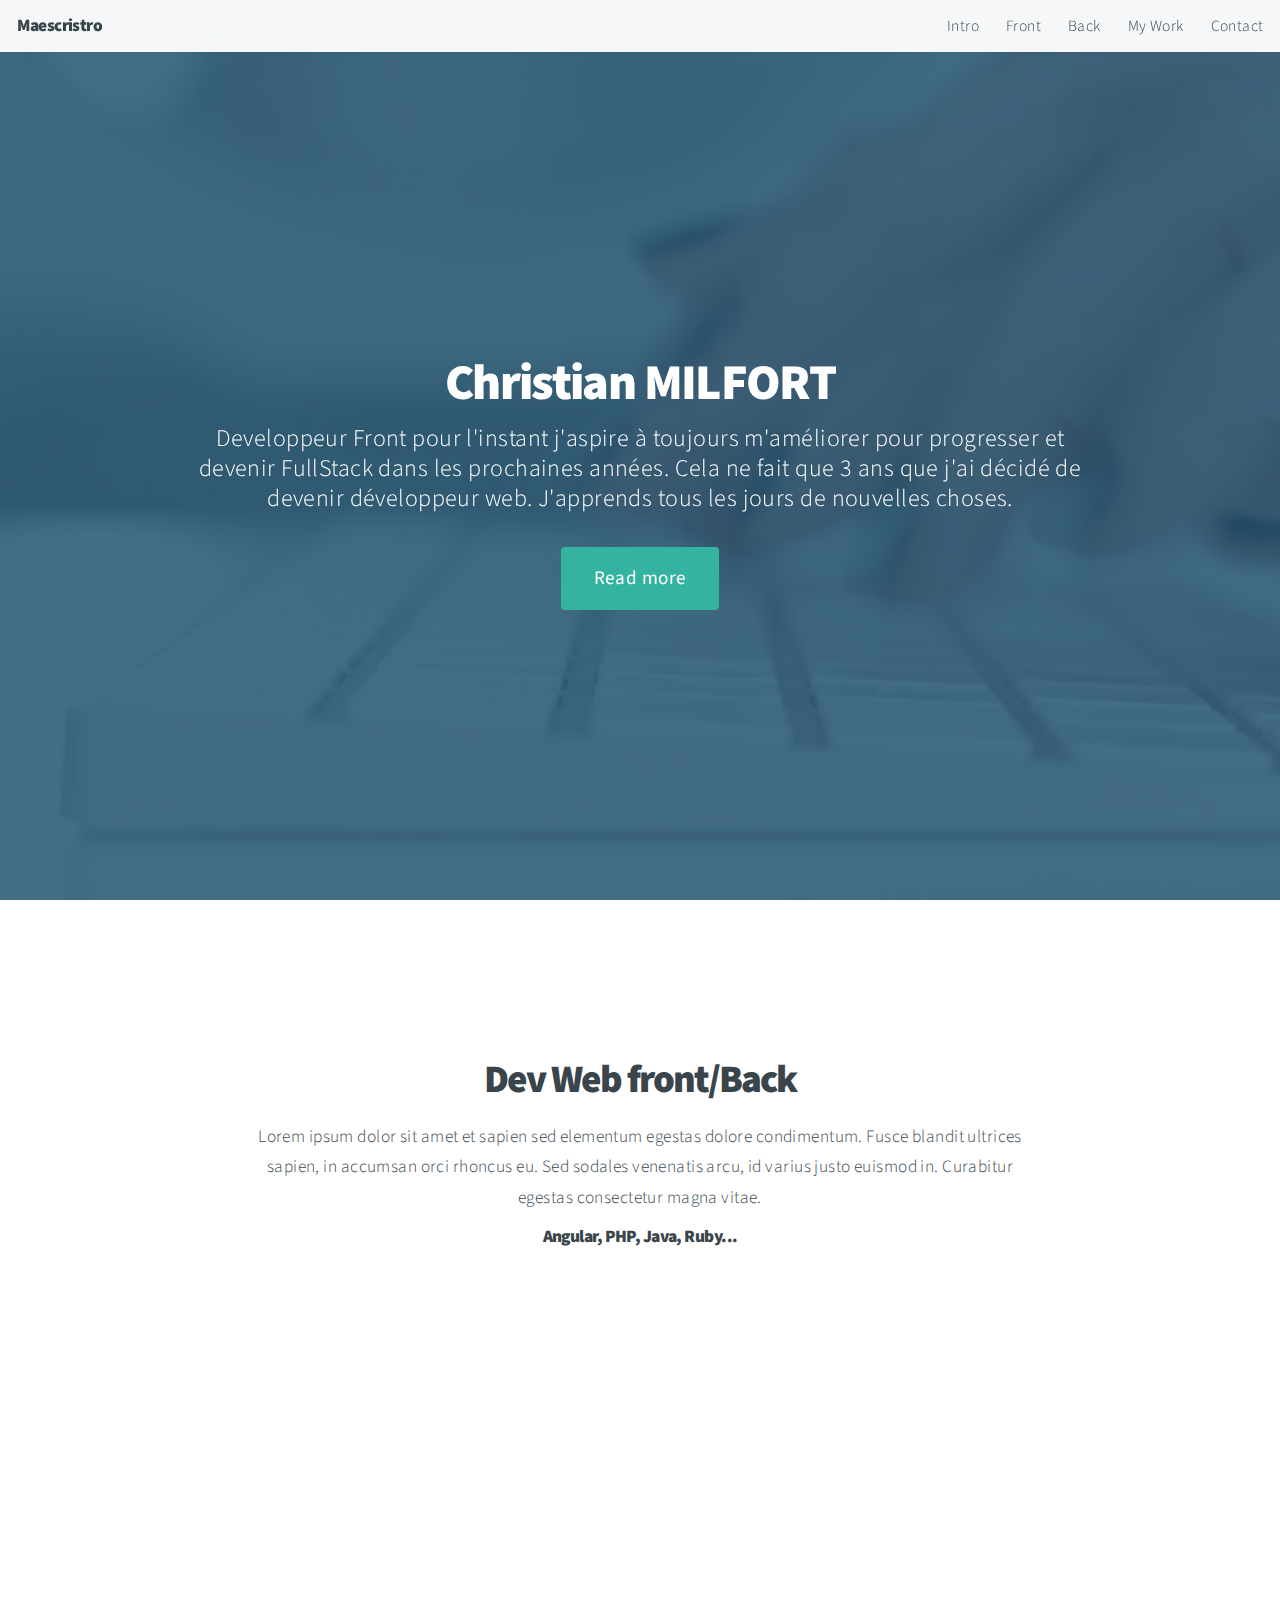
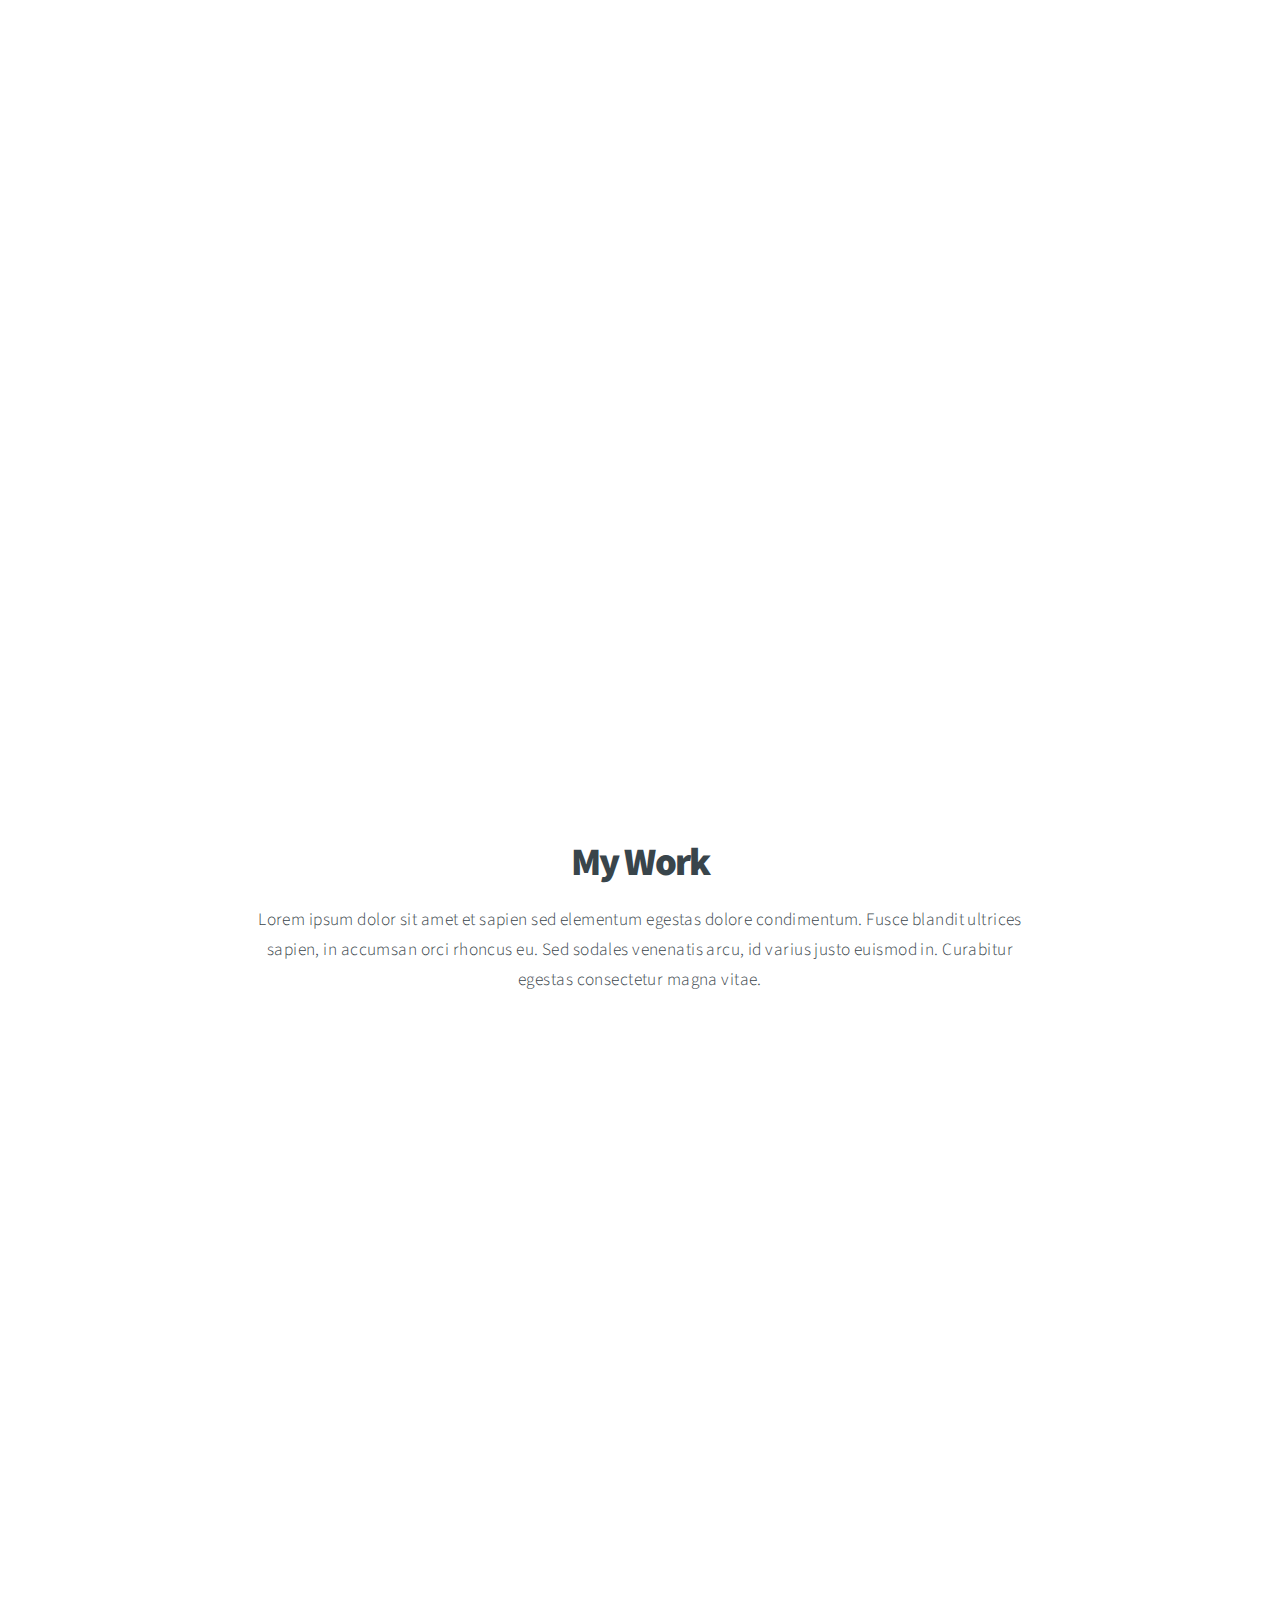
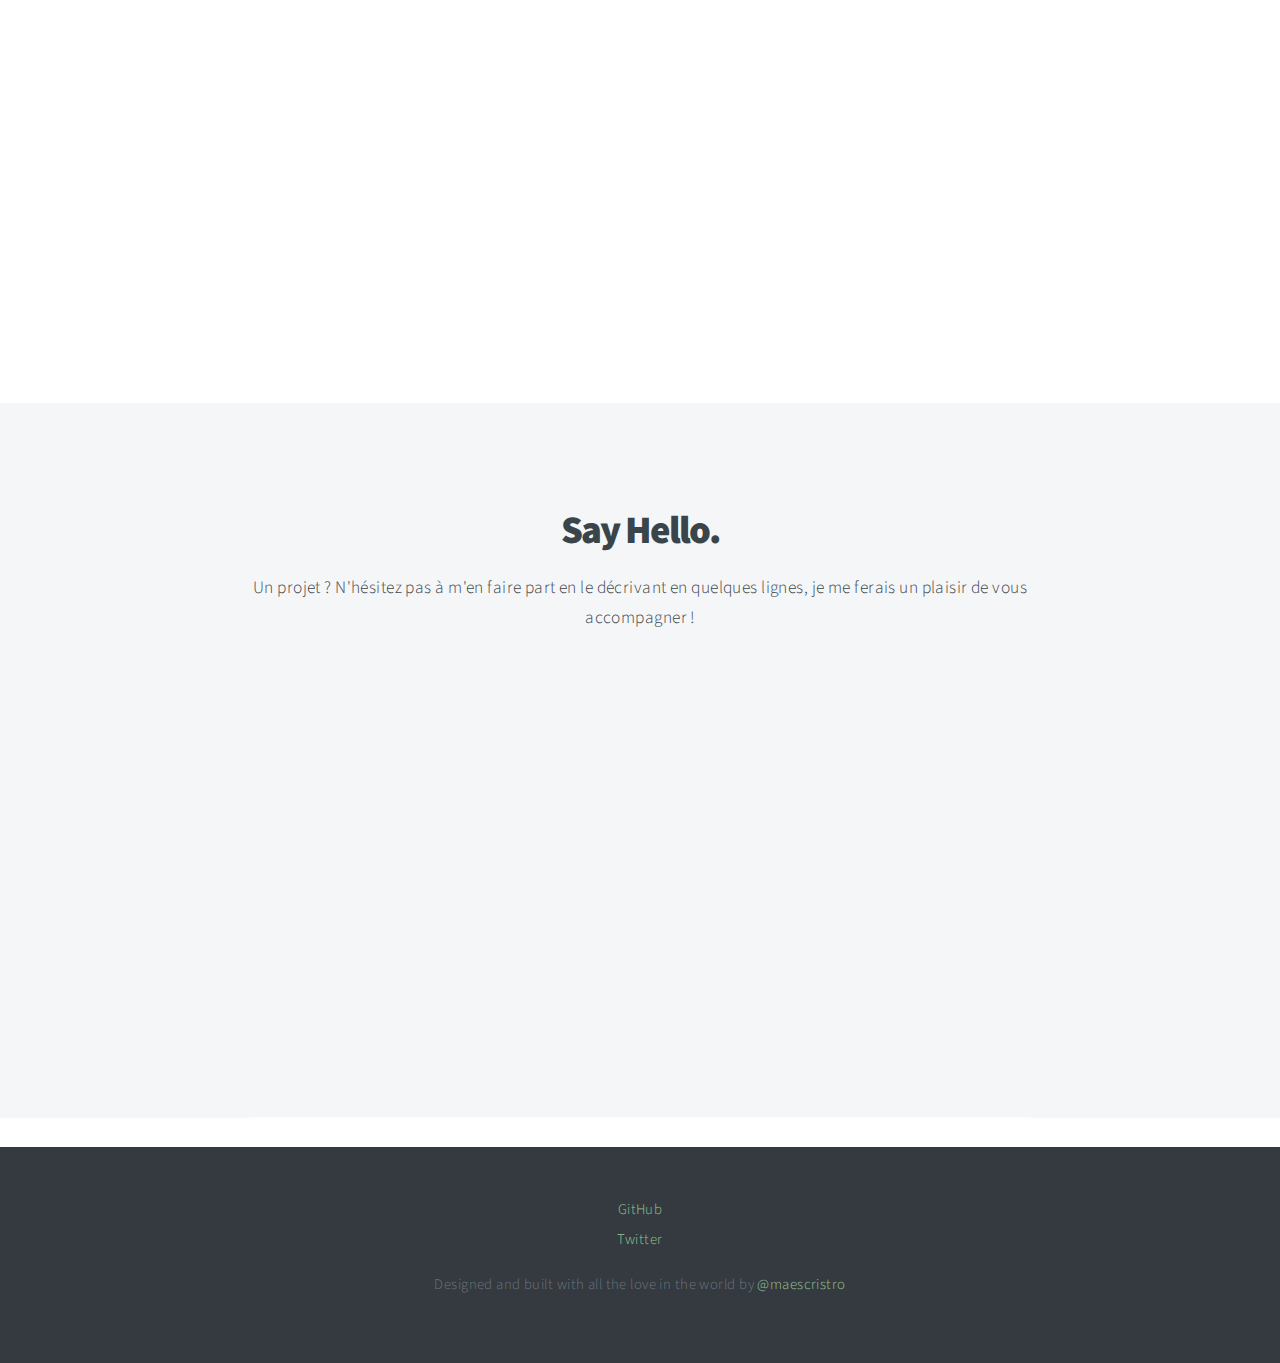
==== index.html @ 0c9566b9 "modif" ====
<!DOCTYPE html>
<html>
<head>
    <meta charset="utf-8" />
    <meta http-equiv="X-UA-Compatible" content="IE=edge">
    <title>Maescristro</title>
    <meta name="viewport" content="width=device-width, initial-scale=1">
    <link rel="stylesheet" href="https://use.fontawesome.com/releases/v5.0.13/css/all.css" integrity="sha384-DNOHZ68U8hZfKXOrtjWvjxusGo9WQnrNx2sqG0tfsghAvtVlRW3tvkXWZh58N9jp" crossorigin="anonymous">
    <title>Maescristro &#8211; Un site utilisant WordPress</title>
<link rel='dns-prefetch' href='//s.w.org' />
<link rel="alternate" type="application/rss+xml" title="Maescristro &raquo; Accueil Flux des commentaires" href="https://chrisdeparis.github.io/maescristro/page-d-exemple/feed/" />
		<script type="text/javascript">
			window._wpemojiSettings = {"baseUrl":"https:\/\/s.w.org\/images\/core\/emoji\/2.4\/72x72\/","ext":".png","svgUrl":"https:\/\/s.w.org\/images\/core\/emoji\/2.4\/svg\/","svgExt":".svg","source":{"concatemoji":"https:\/\/chrisdeparis.github.io\/maescristro\/wp-includes\/js\/wp-emoji-release.min.js?ver=4.9.5"}};
			!function(a,b,c){function d(a,b){var c=String.fromCharCode;l.clearRect(0,0,k.width,k.height),l.fillText(c.apply(this,a),0,0);var d=k.toDataURL();l.clearRect(0,0,k.width,k.height),l.fillText(c.apply(this,b),0,0);var e=k.toDataURL();return d===e}function e(a){var b;if(!l||!l.fillText)return!1;switch(l.textBaseline="top",l.font="600 32px Arial",a){case"flag":return!(b=d([55356,56826,55356,56819],[55356,56826,8203,55356,56819]))&&(b=d([55356,57332,56128,56423,56128,56418,56128,56421,56128,56430,56128,56423,56128,56447],[55356,57332,8203,56128,56423,8203,56128,56418,8203,56128,56421,8203,56128,56430,8203,56128,56423,8203,56128,56447]),!b);case"emoji":return b=d([55357,56692,8205,9792,65039],[55357,56692,8203,9792,65039]),!b}return!1}function f(a){var c=b.createElement("script");c.src=a,c.defer=c.type="text/javascript",b.getElementsByTagName("head")[0].appendChild(c)}var g,h,i,j,k=b.createElement("canvas"),l=k.getContext&&k.getContext("2d");for(j=Array("flag","emoji"),c.supports={everything:!0,everythingExceptFlag:!0},i=0;i<j.length;i++)c.supports[j[i]]=e(j[i]),c.supports.everything=c.supports.everything&&c.supports[j[i]],"flag"!==j[i]&&(c.supports.everythingExceptFlag=c.supports.everythingExceptFlag&&c.supports[j[i]]);c.supports.everythingExceptFlag=c.supports.everythingExceptFlag&&!c.supports.flag,c.DOMReady=!1,c.readyCallback=function(){c.DOMReady=!0},c.supports.everything||(h=function(){c.readyCallback()},b.addEventListener?(b.addEventListener("DOMContentLoaded",h,!1),a.addEventListener("load",h,!1)):(a.attachEvent("onload",h),b.attachEvent("onreadystatechange",function(){"complete"===b.readyState&&c.readyCallback()})),g=c.source||{},g.concatemoji?f(g.concatemoji):g.wpemoji&&g.twemoji&&(f(g.twemoji),f(g.wpemoji)))}(window,document,window._wpemojiSettings);
		</script>
		<style type="text/css">
img.wp-smiley,
img.emoji {
	display: inline !important;
	border: none !important;
	box-shadow: none !important;
	height: 1em !important;
	width: 1em !important;
	margin: 0 .07em !important;
	vertical-align: -0.1em !important;
	background: none !important;
	padding: 0 !important;
}
</style>

<link rel='stylesheet' id='style-bootstrap-css'  href='https://chrisdeparis.github.io/maescristro/wp-content/themes/maescristro/css/bootstrap.min.css?ver=1.0.0' type='text/css' media='all' />
<link rel="stylesheet" href="https://chrisdeparis.github.io/maescristro/wp-content/themes/maescristro/css/main.css">
<link rel='stylesheet' id='style-maes-css'  href='https://chrisdeparis.github.io/maescristro/wp-content/themes/maescristro/style.css?ver=1.0.0' type='text/css' media='all' />
<script type='text/javascript' src='https://chrisdeparis.github.io/maescristro/wp-includes/js/jquery/jquery.js?ver=1.12.4'></script>
<script type='text/javascript' src='https://chrisdeparis.github.io/maescristro/wp-includes/js/jquery/jquery-migrate.min.js?ver=1.4.1'></script>
<link rel='https://api.w.org/' href='https://chrisdeparis.github.io/maescristro/wp-json/' />
<link rel="EditURI" type="application/rsd+xml" title="RSD" href="https://chrisdeparis.github.io/maescristro/xmlrpc.php?rsd" />
<link rel="wlwmanifest" type="application/wlwmanifest+xml" href="https://chrisdeparis.github.io/maescristro/wp-includes/wlwmanifest.xml" /> 
<link rel="canonical" href="https://chrisdeparis.github.io/maescristro/" />
<link rel='shortlink' href='https://chrisdeparis.github.io/maescristro/' />
<link rel="alternate" type="application/json+oembed" href="https://chrisdeparis.github.io/maescristro/wp-json/oembed/1.0/embed?url=https%3A%2F%2Fchrisdeparis.github.io%2Fmaescristro%2F" />
<link rel="alternate" type="text/xml+oembed" href="https://chrisdeparis.github.io/maescristro/wp-json/oembed/1.0/embed?url=https%3A%2F%2Fchrisdeparis.github.io%2Fmaescristro%2F&#038;format=xml" />
</head>
<body>	
    <header id="header">
        <h1>Maescristro</h1>
        <nav>
            <ul>
                <li><a href="#intro">Intro</a></li>
                <li><a href="#one">Front</a></li>
                <li><a href="#two">Back</a></li>
                <li><a href="#work">My Work</a></li>
                <li><a href="#contact">Contact</a></li>
            </ul>
        </nav>
    </header>
            <section>
                <header class="v-header container-v">
                    <div class="fullscreen-video-wrap">
                        <video src="video-hands.mp4" autoplay="true" loop="true"></video>
                    </div>
                    <div class="header-overlay">

                    </div>
                    <div class="header-content">
                        <h1>Christian MILFORT</h1>
                        <p>Developpeur Front pour l'instant j'aspire à toujours m'améliorer pour progresser et devenir FullStack dans les prochaines années. Cela ne fait que 3 ans que j'ai décidé de devenir développeur web. J'apprends tous les jours de nouvelles choses.</p>
                        <a href="#dev" class="btn">Read more</a>
                    </div>
                </header>
            </section>
            <section id="dev" class="main style3 primary">
				<div class="content">
					<header>
						<h2>Dev Web front/Back</h2>
						<p>Lorem ipsum dolor sit amet et sapien sed elementum egestas dolore condimentum.
						Fusce blandit ultrices sapien, in accumsan orci rhoncus eu. Sed sodales venenatis
                        arcu, id varius justo euismod in. Curabitur egestas consectetur magna vitae.</p>
                        <h1>Angular, PHP, Java, Ruby...</h1>
                    </header>
                </div>
            </section>

            
   
		<!-- Intro -->
            <section id="intro" class="main style1 dark fullscreen">
                

				<div class="content">
					
					<h1>Accueil</h1>
                        <p>Site en construction ...</p>
                        
					<footer>
						<a href="#one" class="button style2 down">More</a>
					</footer>
				</div>
			</section>

		<!-- One -->
			<section id="one" class="main style2 right dark fullscreen">
				<div class="content box style2">
					<header>
						<h2>FRONT-END</h2>
					</header>
					<p>
De la réalisation de maquettes jusqu'à l'intégration, je conçoit votre site web en faisant usage des dernières normes et technologies.</p>
				</div>
				<a href="#two" class="button style2 down anchored">Next</a>
			</section>

		<!-- Two -->
			<section id="two" class="main style2 left dark fullscreen">
				<div class="content box style2">
					<header>
						<h2>BACK-END</h2>
					</header>
					<p>Vous rêvez d'une web app 100% ou d'un site dynamique sans avoir à vous innonder de lignes de code ?</p>
				</div>
				<a href="#work" class="button style2 down anchored">Next</a>
			</section>

		<!-- Work -->
			<section id="work" class="main style3 primary">
				<div class="content">
					<header>
						<h2>My Work</h2>
						<p>Lorem ipsum dolor sit amet et sapien sed elementum egestas dolore condimentum.
						Fusce blandit ultrices sapien, in accumsan orci rhoncus eu. Sed sodales venenatis
						arcu, id varius justo euismod in. Curabitur egestas consectetur magna vitae.</p>
					</header>

					<!-- Gallery  -->
						<div class="gallery">
							<article class="from-left">
								<img src="images/thumbs/01.jpg" title="The Anonymous Red" alt="" />
							</article>
							<article class="from-right">
                                
                                    <img src="images/thumbs/02.jpg" title="Airchitecture II" alt="" />
							</article>
							<article class="from-left">
								<img src="images/thumbs/03.jpg" title="Air Lounge" alt="" />
							</article>
							<article class="from-right">
								<img src="images/thumbs/04.jpg" title="Carry on" alt="" />
							</article>
							<article class="from-left">
								<img src="images/thumbs/05.jpg" title="The sparkling shell" alt="" />
							</article>
							<article class="from-right">
								<img src="images/thumbs/06.jpg" title="Bent IX" alt="" />
							</article>
						</div>

				</div>
			</section>

		<!-- Contact -->
			<section id="contact" class="main style3 secondary">
				<div class="content">
					<header>
						<h2>Say Hello.</h2>
						<p>Un projet ? N'hésitez pas à m'en faire part en le décrivant en quelques lignes, je me ferais un plaisir de vous accompagner !</p>
					</header>
					<div class="box">
						<form method="post" action="https://formspree.io/maescristro@hotmail.com">
							<div class="field half first"><input type="text" name="name" placeholder="Name" required/></div>
							<div class="field half"><input type="email" name="email" placeholder="Email" required/></div>
							<div class="field"><textarea name="message" placeholder="Message" rows="6" required></textarea></div>
							<ul class="actions">
								<li><input type="submit" value="Send Message" /></li>
							</ul>
						</form>
					</div>
				</div>
			</section>

		

	<footer class="bd-footer text-muted">
        <div class="container-fluid p-3 p-md-5">
            <ul class="bd-footer-links">
                <li><a href="https://github.com/Chrisdeparis" id="liens">GitHub</a></li>
                <li><a href="https://twitter.com/maescristro" id="liens">Twitter</a></li>
               
            </ul>
            <p>Designed and built with all the love in the world by <a href="https://twitter.com/maescristro" target="_blank" rel="noopener" id="liens">@maescristro</a></p>
            
        </div>
    </footer>

</div><!-- .site -->

<script type='text/javascript' src='https://chrisdeparis.github.io/maescristro/wp-content/themes/maescristro/js/bootstrap.min.js?ver=1.0.0'></script>
<script type='text/javascript' src='https://chrisdeparis.github.io/maescristro/wp-content/themes/maescristro/js/test.js?ver=1.0.0'></script>
<script type='text/javascript' src='https://chrisdeparis.github.io/maescristro/wp-content/themes/maescristro/js/jquery-3.3.1.slim.min.js?ver=1.0.0'></script>
<script type='text/javascript' src='https://chrisdeparis.github.io/maescristro/wp-content/themes/maescristro/js/popper.js?ver=1.0.0'></script>
<script type='text/javascript' src='https://chrisdeparis.github.io/maescristro/wp-includes/js/wp-embed.min.js?ver=4.9.5'></script>
<script type='text/javascript' src='https://chrisdeparis.github.io/maescristro/wp-content/themes/maescristro/js/jquery.poptrox.min.js'></script>
<script type='text/javascript' src='https://chrisdeparis.github.io/maescristro/wp-content/themes/maescristro/js/jquery.scrollex.min.js'></script>
<script type='text/javascript' src='https://chrisdeparis.github.io/maescristro/wp-content/themes/maescristro/js/jquery.scrolly.min.js'></script>
<script type='text/javascript' src='https://chrisdeparis.github.io/maescristro/wp-content/themes/maescristro/js/skel.min.js'></script>

<script type='text/javascript' src='https://chrisdeparis.github.io/maescristro/wp-content/themes/maescristro/js/main.js'></script>
<script type='text/javascript' src='https://chrisdeparis.github.io/maescristro/wp-content/themes/maescristro/js/util.js'></script>








</body>
</html>
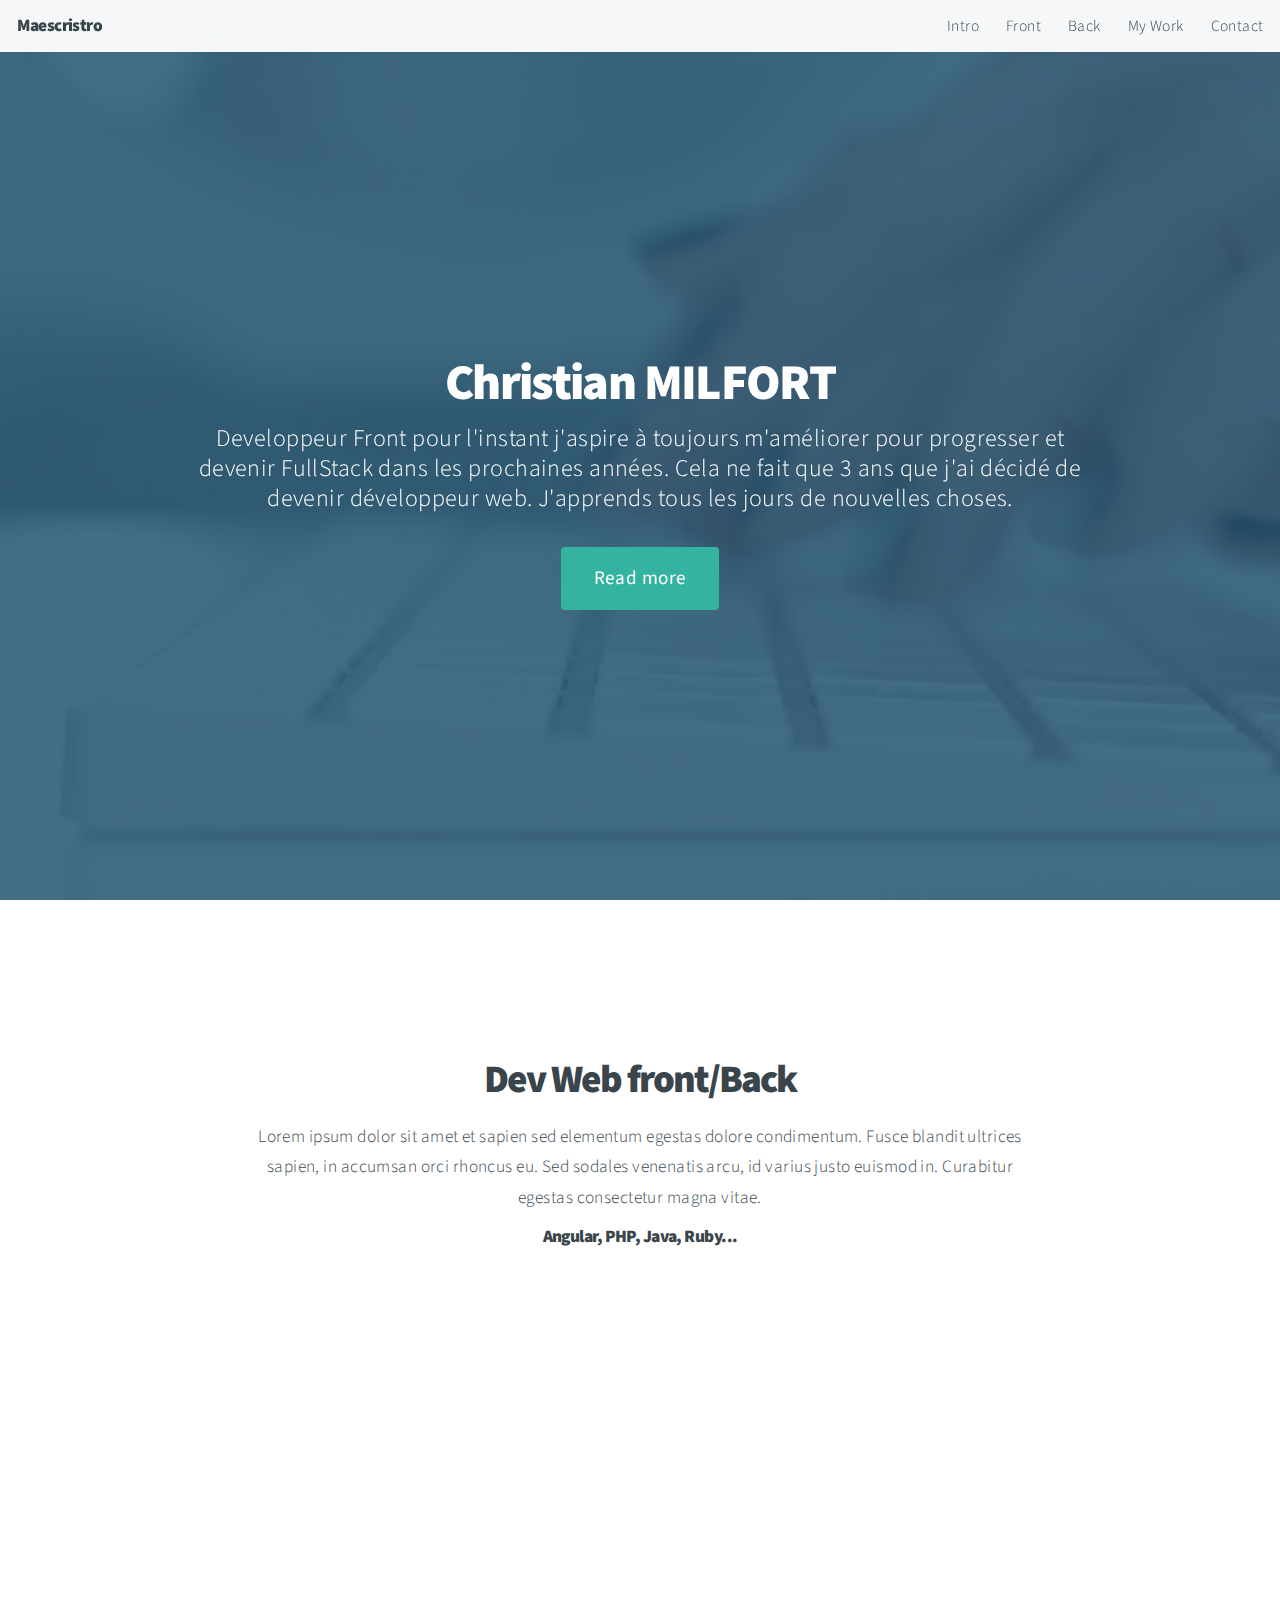
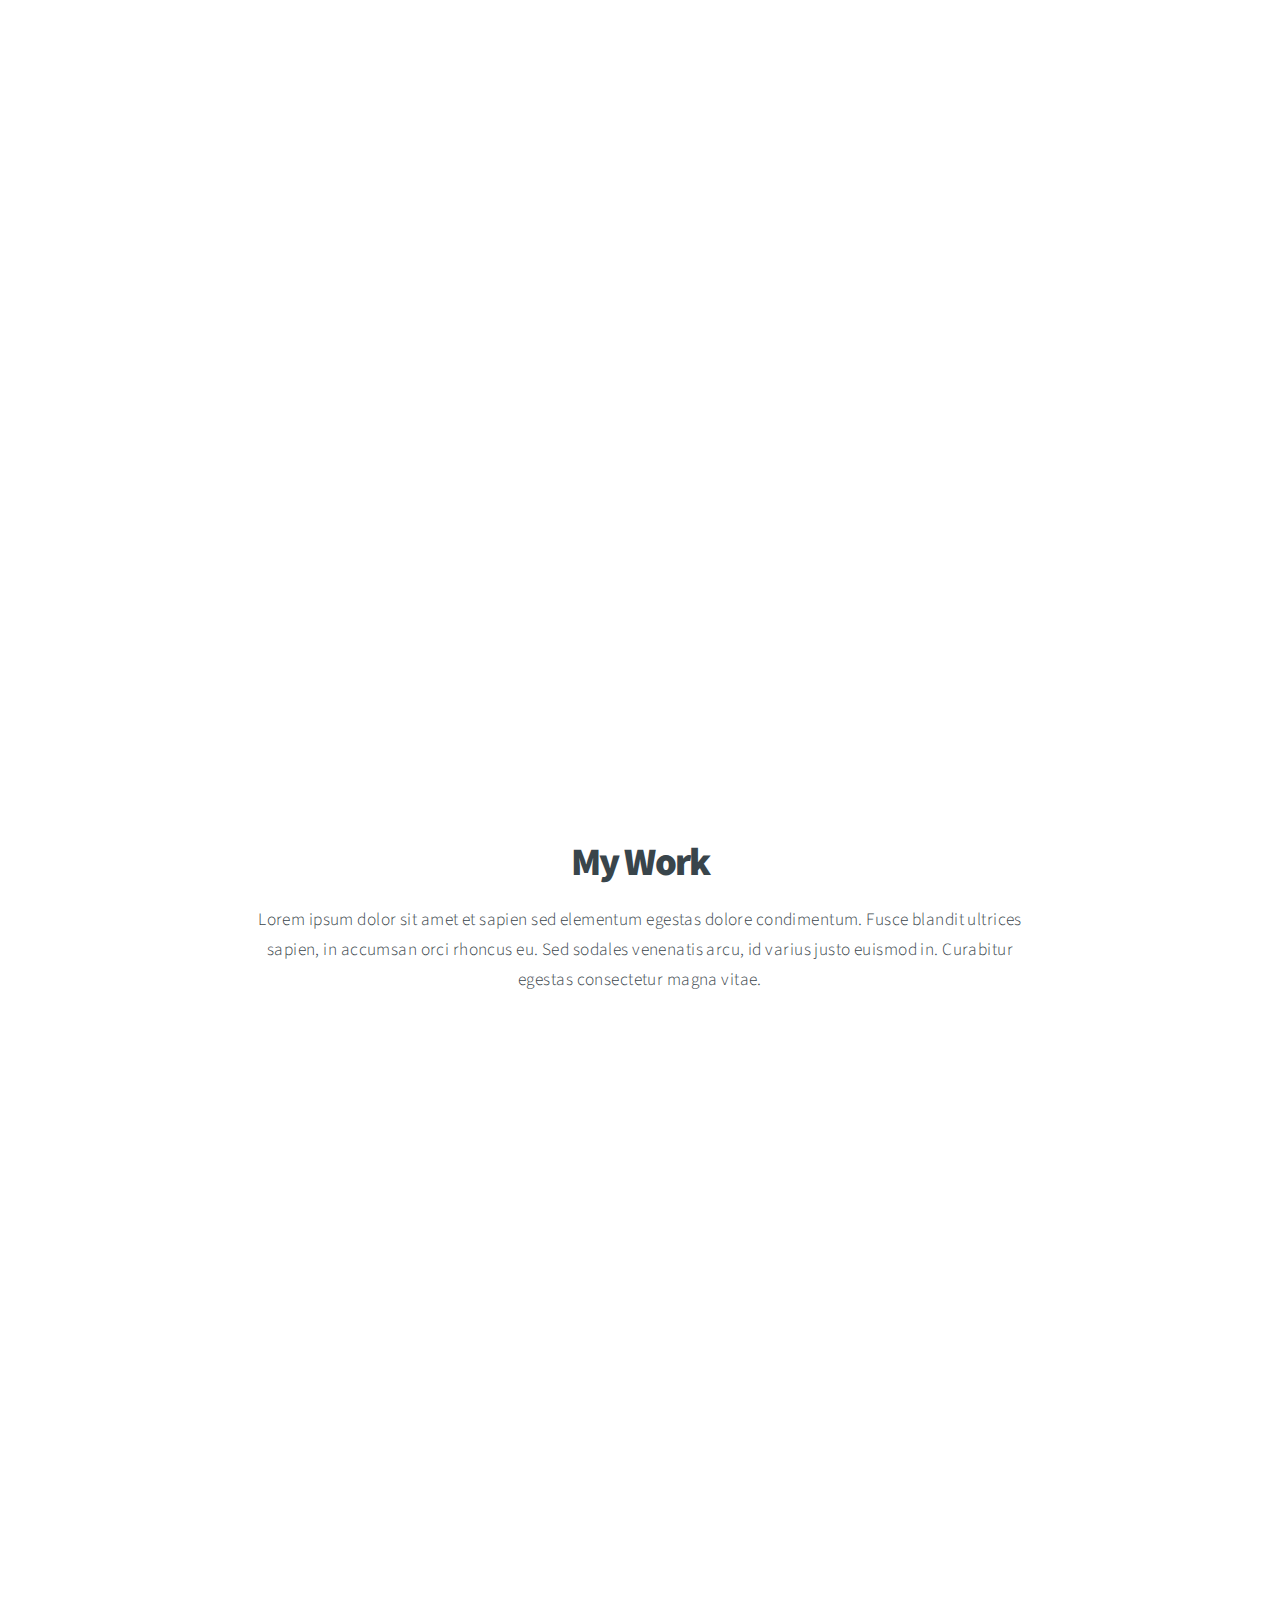
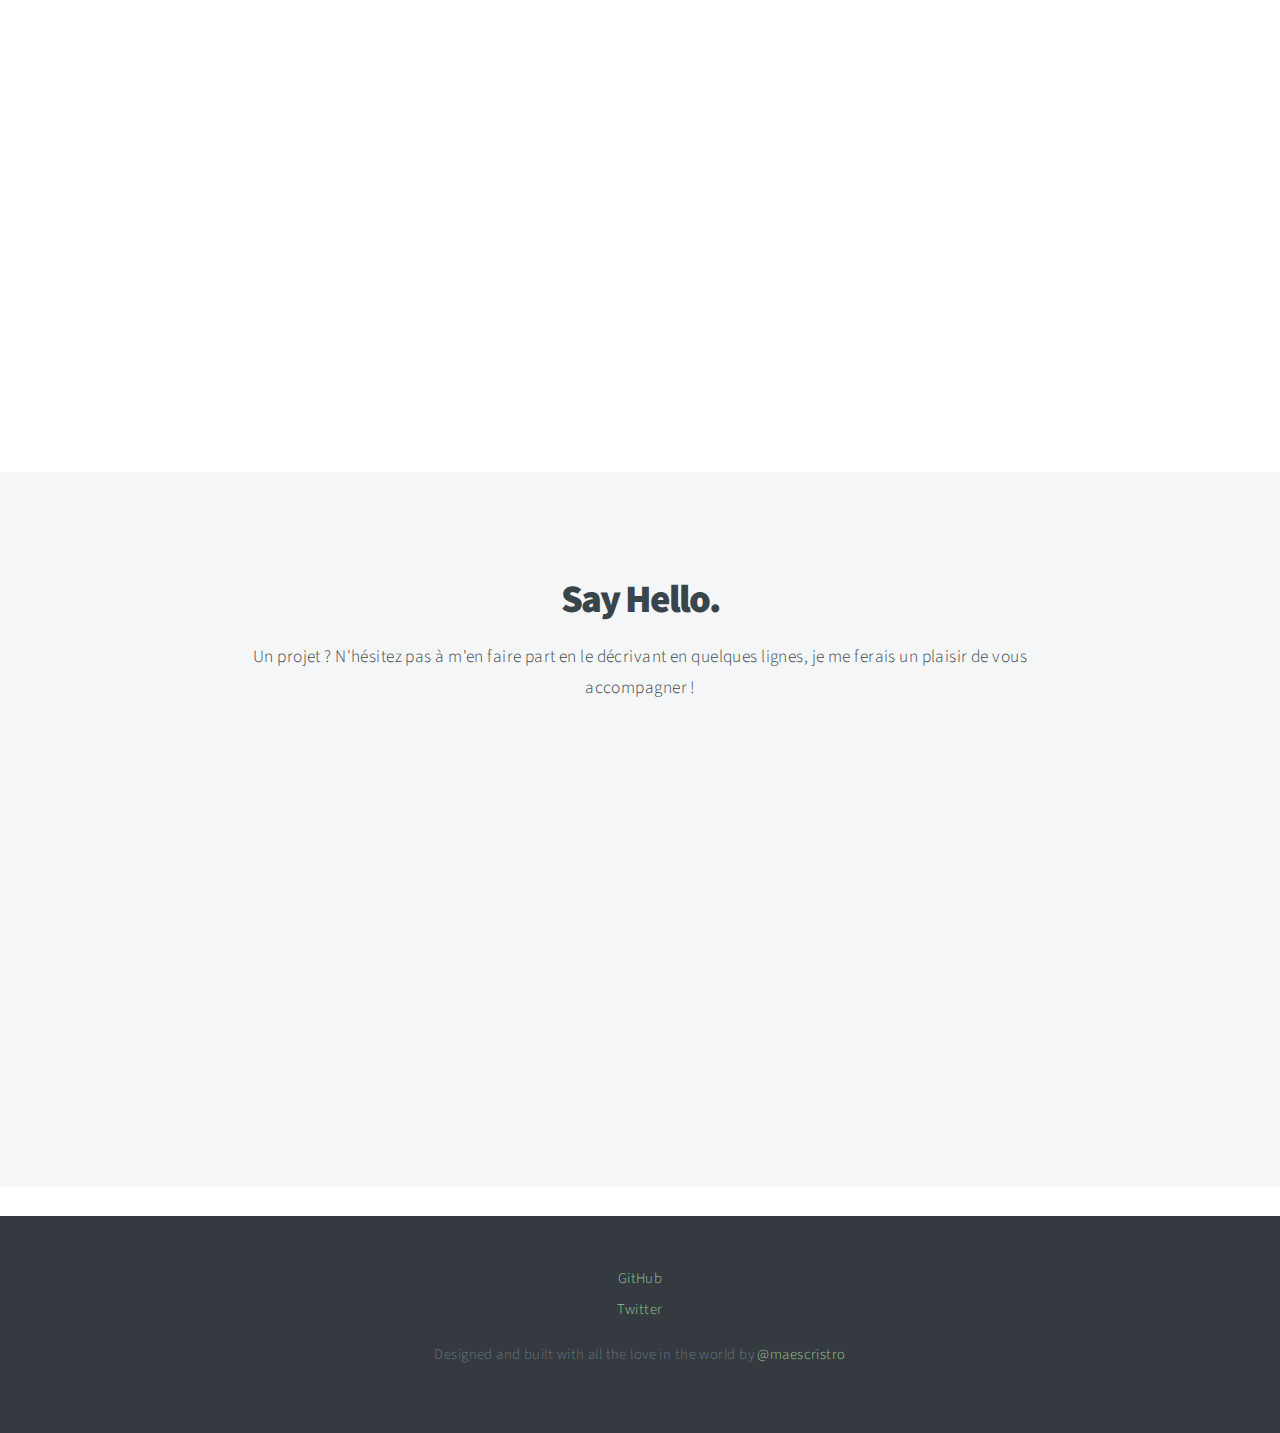
==== commit 7241113a: "modif" ====
--- a/index.html
+++ b/index.html
@@ -152,7 +152,51 @@
 							<article class="from-right">
 								<img src="images/thumbs/06.jpg" title="Bent IX" alt="" />
 							</article>
-						</div>
+                        </div>
+
+                        <div class="container">
+
+
+<div class="gallery">
+  <img src="https://dummyimage.com/200x100/000/fff&text=A" alt="" data-toggle="modal" data-bigimage="https://dummyimage.com/2000x1000/000/fff&text=A" data-target="#myModal" class="img-fluid">
+  <img src="https://dummyimage.com/200x100/fff/000&text=B" alt="" data-toggle="modal" data-bigimage="https://dummyimage.com/2000x1000/000/fff&text=B"  data-target="#myModal" class="img-fluid">
+  <img src="https://dummyimage.com/200x100/fff/000&text=C" alt="" data-toggle="modal" data-bigimage="https://dummyimage.com/2000x1000/000/fff&text=C"  data-target="#myModal" class="img-fluid">
+  <img src="https://dummyimage.com/200x100/fff/000&text=D" alt="" data-toggle="modal" data-bigimage="https://dummyimage.com/2000x1000/000/fff&text=D"  data-target="#myModal" class="img-fluid">
+  <img src="https://dummyimage.com/200x100/fff/000&text=E" alt="" data-toggle="modal" data-bigimage="https://dummyimage.com/2000x1000/000/fff&text=E"  data-target="#myModal" class="img-fluid">
+</div>
+
+<!-- Modal -->
+<div class="modal fade" id="myModal" tabindex="-1" role="dialog" aria-labelledby="exampleModalLabel" aria-hidden="true">
+<div class="modal-dialog" role="document">
+  <div class="modal-content">
+
+    
+    <div class="modal-body">
+
+     <button type="button" class="close" data-dismiss="modal" aria-label="Close">
+        <span aria-hidden="true">&times;</span>
+      </button>        
+
+              <img src="//media.tenor.com/images/556e9ff845b7dd0c62dcdbbb00babb4b/tenor.gif" alt="" id="image" class="img-fluid">
+
+      
+      
+    </div>
+
+  </div>
+</div>
+</div> 
+
+
+
+</div>
+
+
+
+   
+
+
+
 
 				</div>
 			</section>
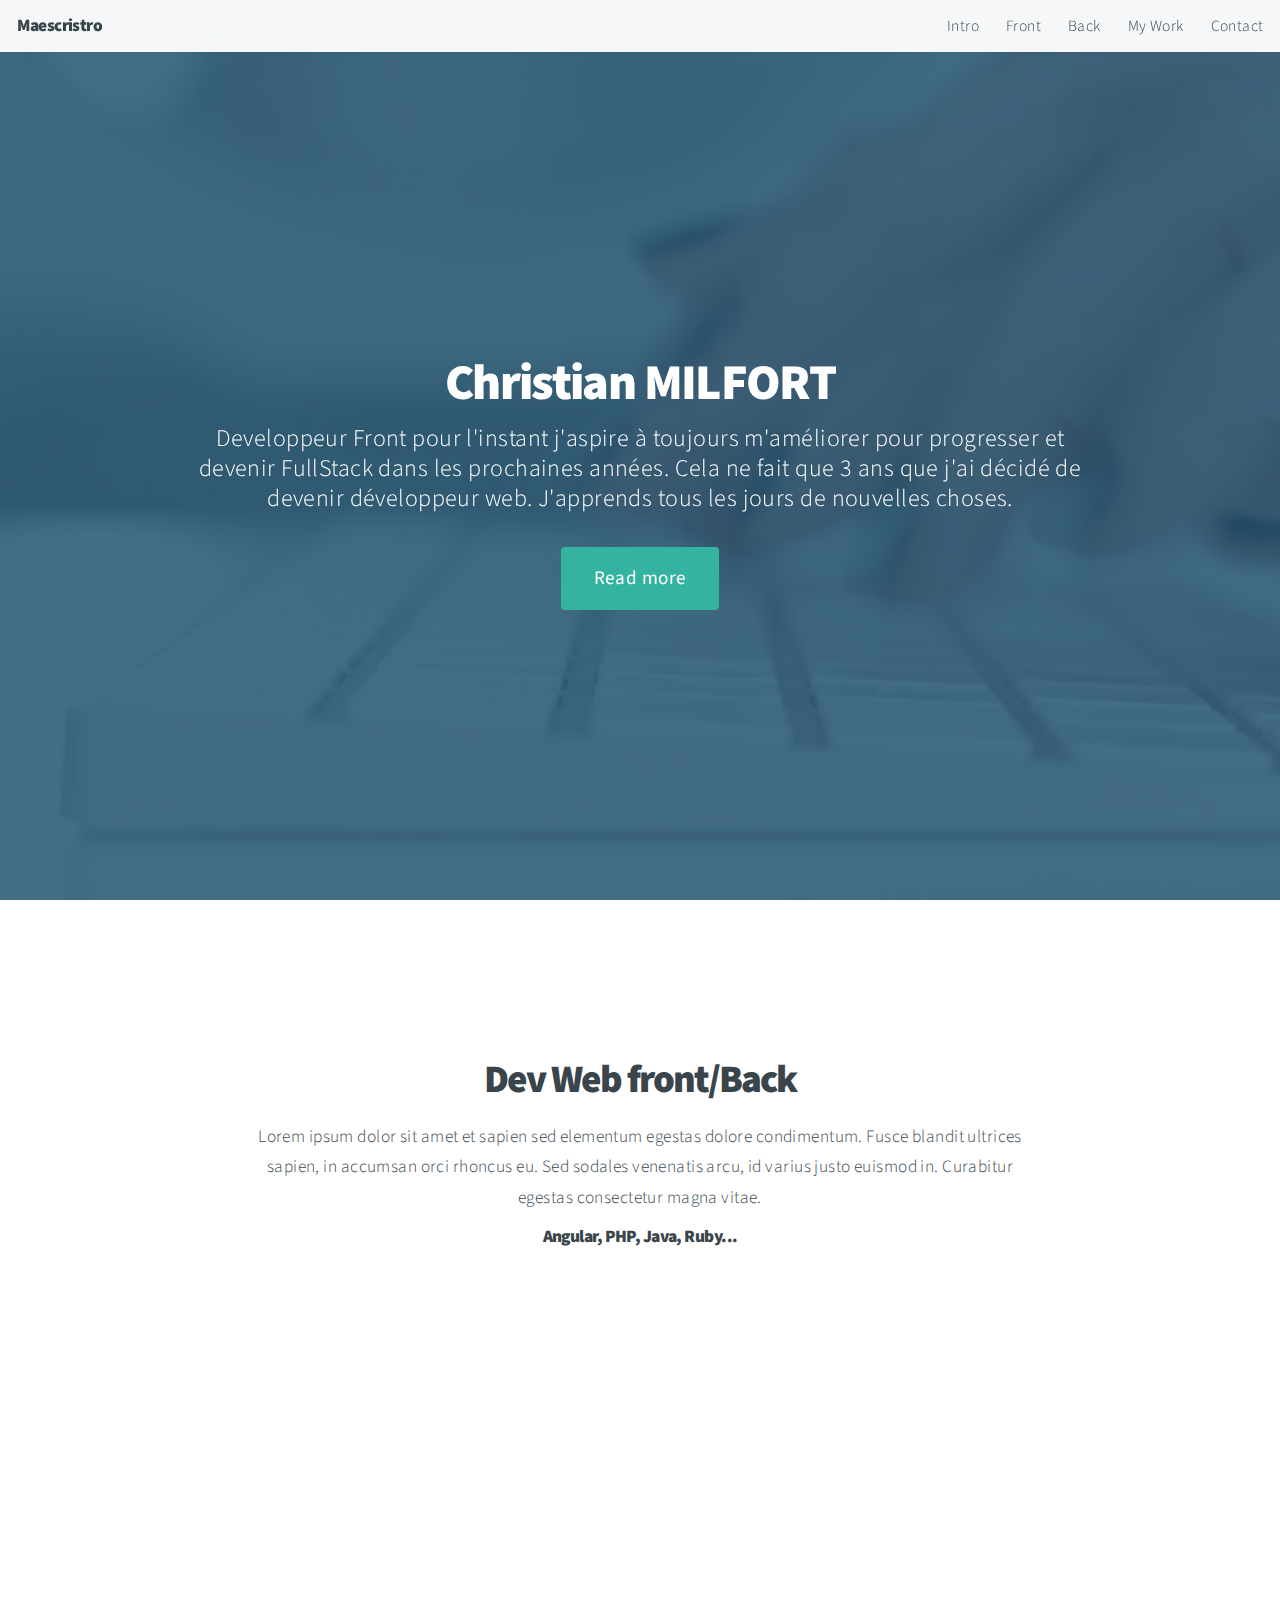
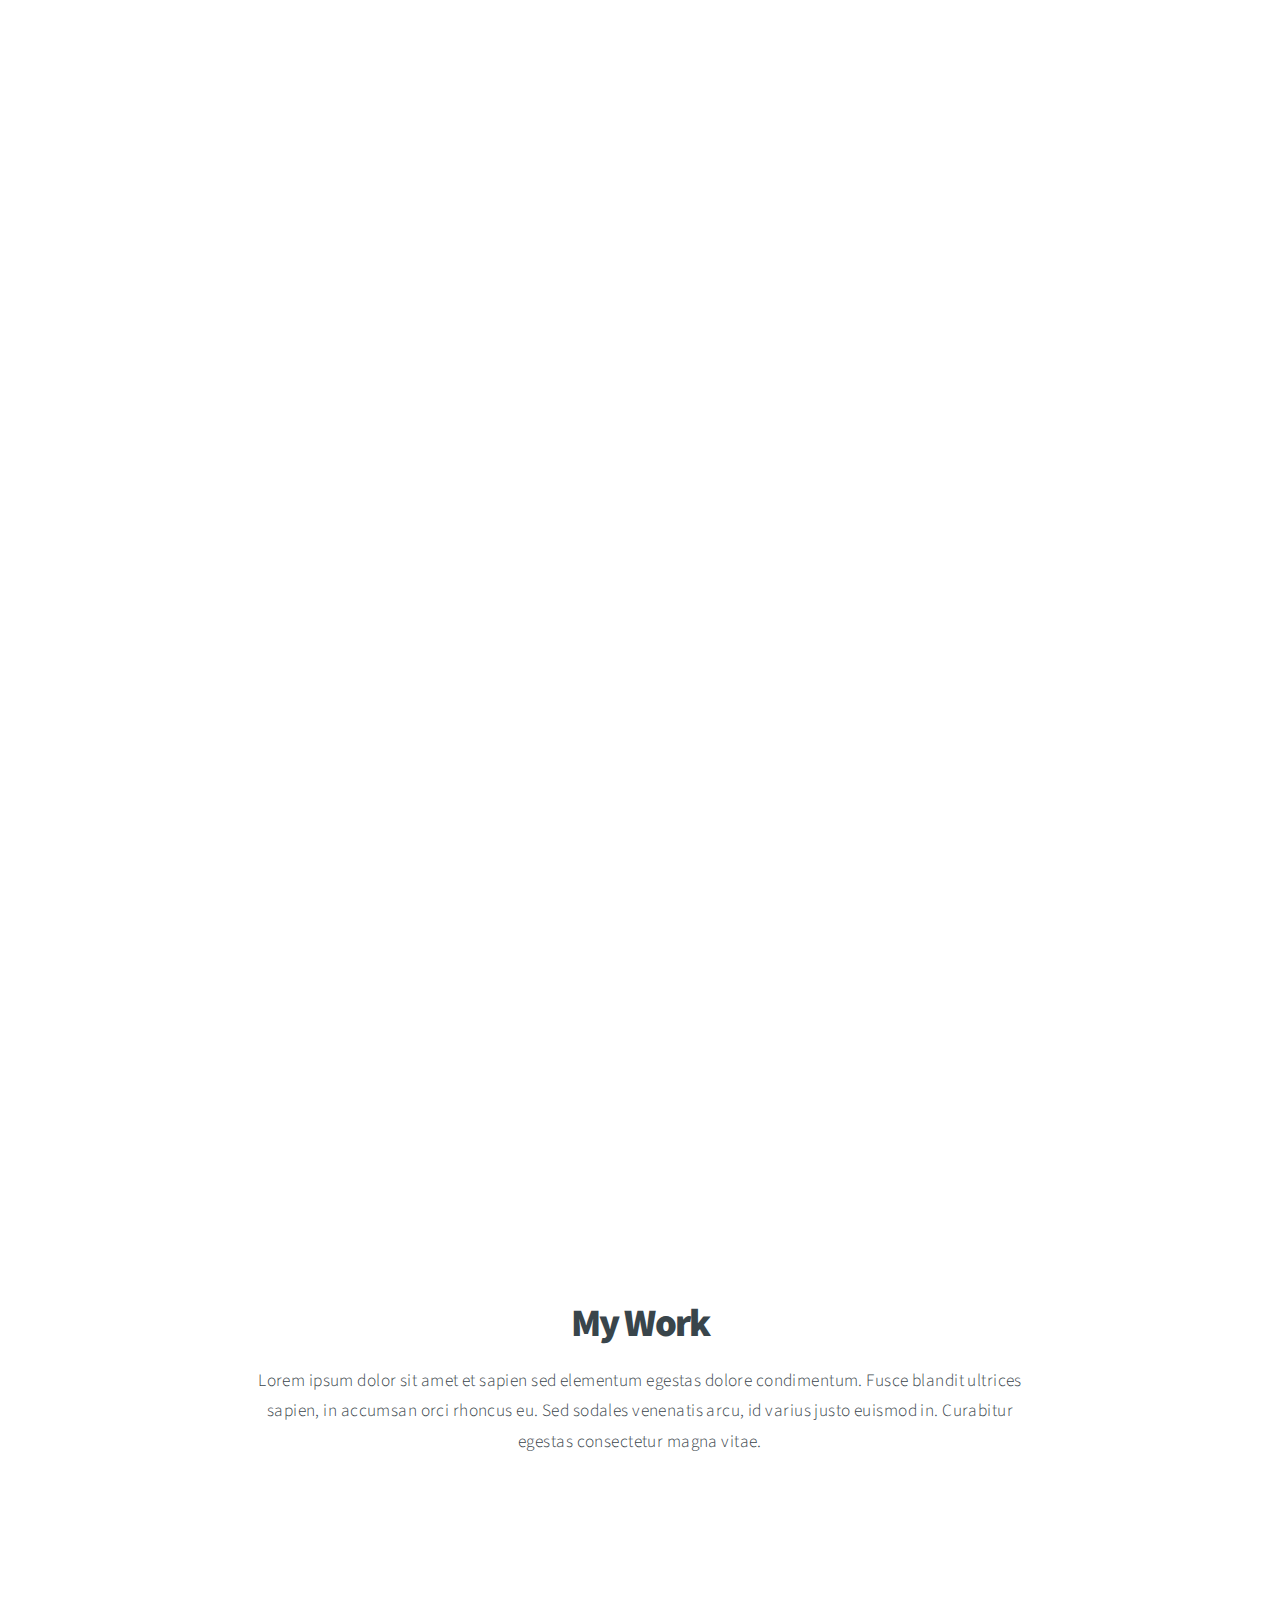
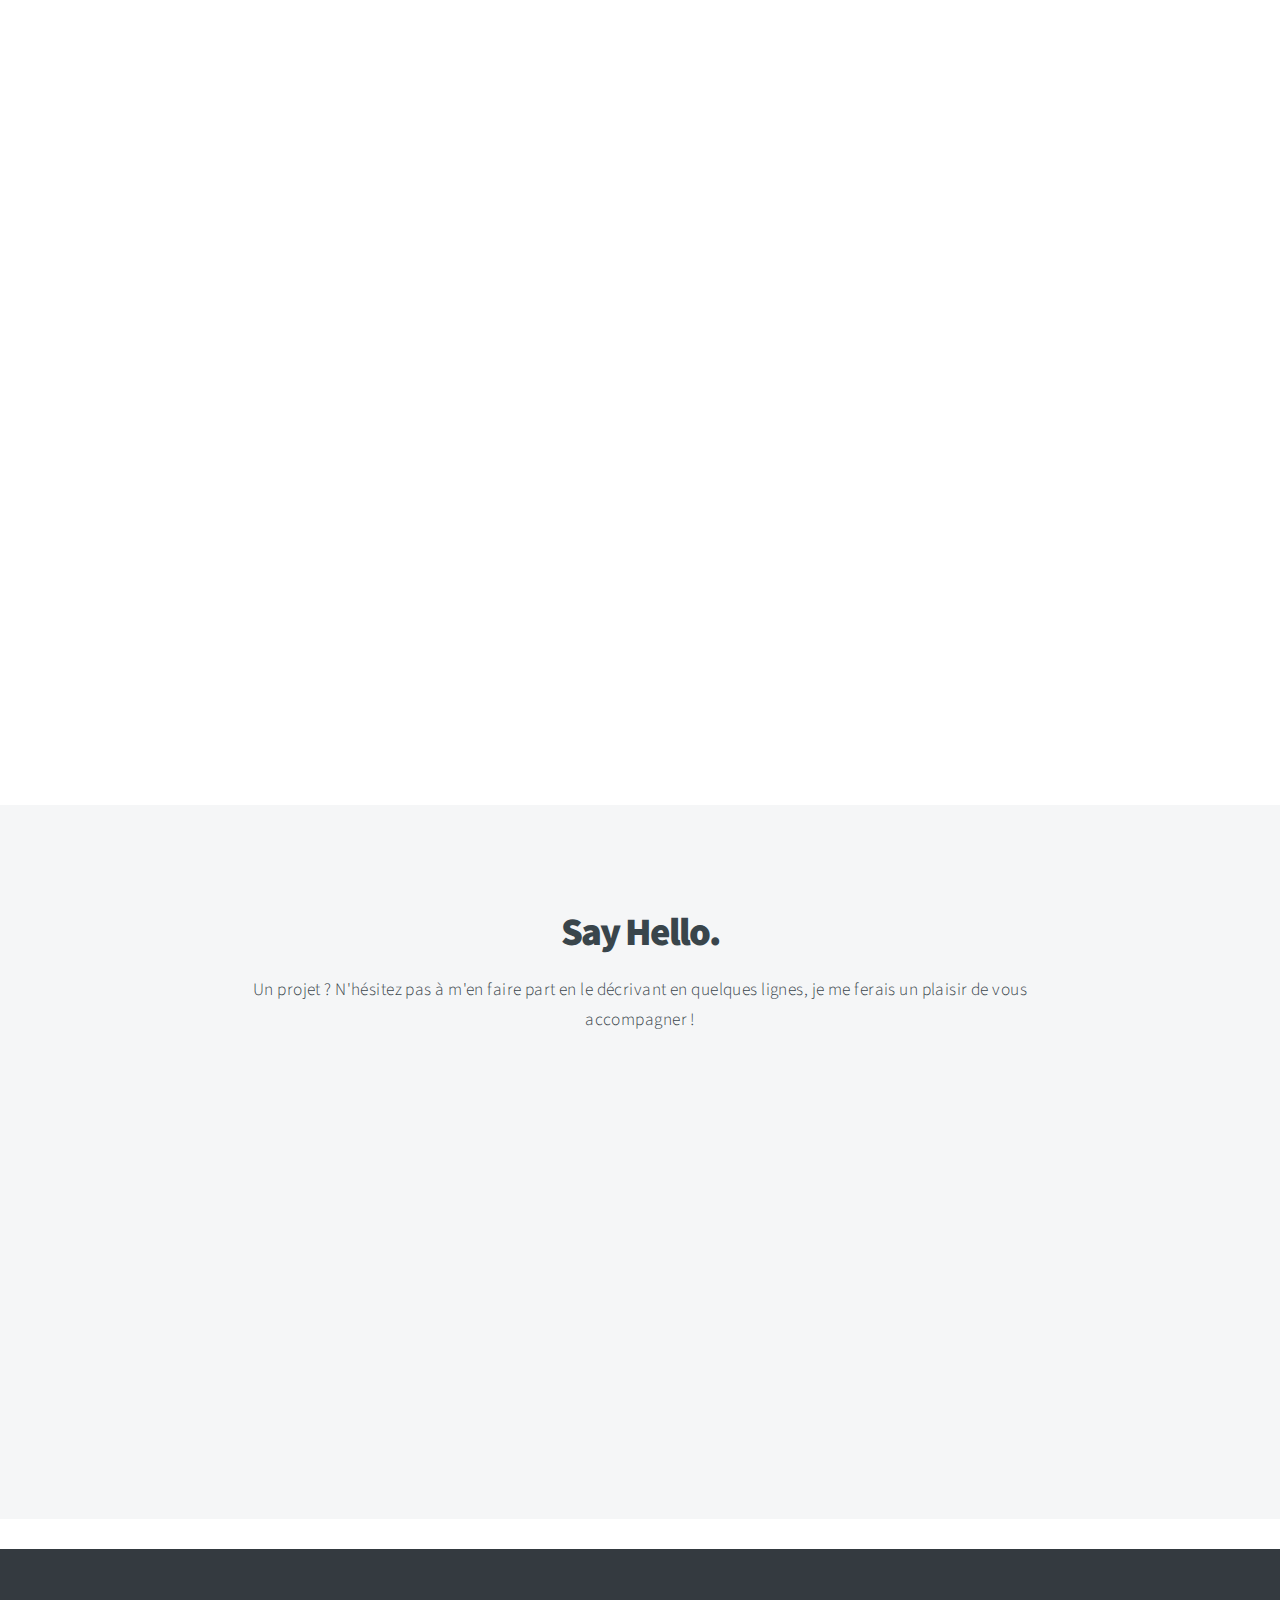
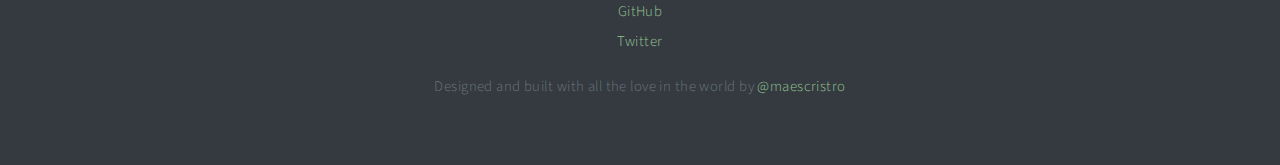
==== commit 97958b36: "modif" ====
--- a/index.html
+++ b/index.html
@@ -134,36 +134,30 @@
 					<!-- Gallery  -->
 						<div class="gallery">
 							<article class="from-left">
-								<img src="images/thumbs/01.jpg" title="The Anonymous Red" alt="" />
+								<img src="images/thumbs/01.jpg" title="The Anonymous Red" alt="" data-toggle="modal" data-bigimage="images/thumbs/01.jpg" data-target="#myModal" class="img-fluid" />
 							</article>
 							<article class="from-right">
                                 
-                                    <img src="images/thumbs/02.jpg" title="Airchitecture II" alt="" />
+								<img src="images/thumbs/02.jpg" title="Airchitecture II" alt="" data-toggle="modal" data-bigimage="images/thumbs/02.jpg" data-target="#myModal" class="img-fluid" />
+                                    
 							</article>
 							<article class="from-left">
-								<img src="images/thumbs/03.jpg" title="Air Lounge" alt="" />
+								<img src="images/thumbs/03.jpg" title="Air Lounge" alt="" data-toggle="modal" data-bigimage="images/thumbs/03.jpg" data-target="#myModal" class="img-fluid" />
 							</article>
 							<article class="from-right">
-								<img src="images/thumbs/04.jpg" title="Carry on" alt="" />
+								<img src="images/thumbs/04.jpg" title="Carry on" alt="" data-toggle="modal" data-bigimage="images/thumbs/04.jpg" data-target="#myModal" class="img-fluid"  />
 							</article>
 							<article class="from-left">
-								<img src="images/thumbs/05.jpg" title="The sparkling shell" alt="" />
+								<img src="images/thumbs/05.jpg" title="The sparkling shell" alt="" data-toggle="modal" data-bigimage="images/thumbs/05.jpg" data-target="#myModal" class="img-fluid" />
 							</article>
 							<article class="from-right">
-								<img src="images/thumbs/06.jpg" title="Bent IX" alt="" />
+								<img src="images/thumbs/06.jpg" title="Bent IX" alt="" data-toggle="modal" data-bigimage="images/thumbs/06.jpg" data-target="#myModal" class="img-fluid" />
 							</article>
                         </div>
 
                         <div class="container">
 
 
-<div class="gallery">
-  <img src="https://dummyimage.com/200x100/000/fff&text=A" alt="" data-toggle="modal" data-bigimage="https://dummyimage.com/2000x1000/000/fff&text=A" data-target="#myModal" class="img-fluid">
-  <img src="https://dummyimage.com/200x100/fff/000&text=B" alt="" data-toggle="modal" data-bigimage="https://dummyimage.com/2000x1000/000/fff&text=B"  data-target="#myModal" class="img-fluid">
-  <img src="https://dummyimage.com/200x100/fff/000&text=C" alt="" data-toggle="modal" data-bigimage="https://dummyimage.com/2000x1000/000/fff&text=C"  data-target="#myModal" class="img-fluid">
-  <img src="https://dummyimage.com/200x100/fff/000&text=D" alt="" data-toggle="modal" data-bigimage="https://dummyimage.com/2000x1000/000/fff&text=D"  data-target="#myModal" class="img-fluid">
-  <img src="https://dummyimage.com/200x100/fff/000&text=E" alt="" data-toggle="modal" data-bigimage="https://dummyimage.com/2000x1000/000/fff&text=E"  data-target="#myModal" class="img-fluid">
-</div>
 
 <!-- Modal -->
 <div class="modal fade" id="myModal" tabindex="-1" role="dialog" aria-labelledby="exampleModalLabel" aria-hidden="true">
@@ -177,7 +171,7 @@
         <span aria-hidden="true">&times;</span>
       </button>        
 
-              <img src="//media.tenor.com/images/556e9ff845b7dd0c62dcdbbb00babb4b/tenor.gif" alt="" id="image" class="img-fluid">
+        <img src="//media.tenor.com/images/556e9ff845b7dd0c62dcdbbb00babb4b/tenor.gif" alt="" id="image" class="img-fluid">
 
       
       
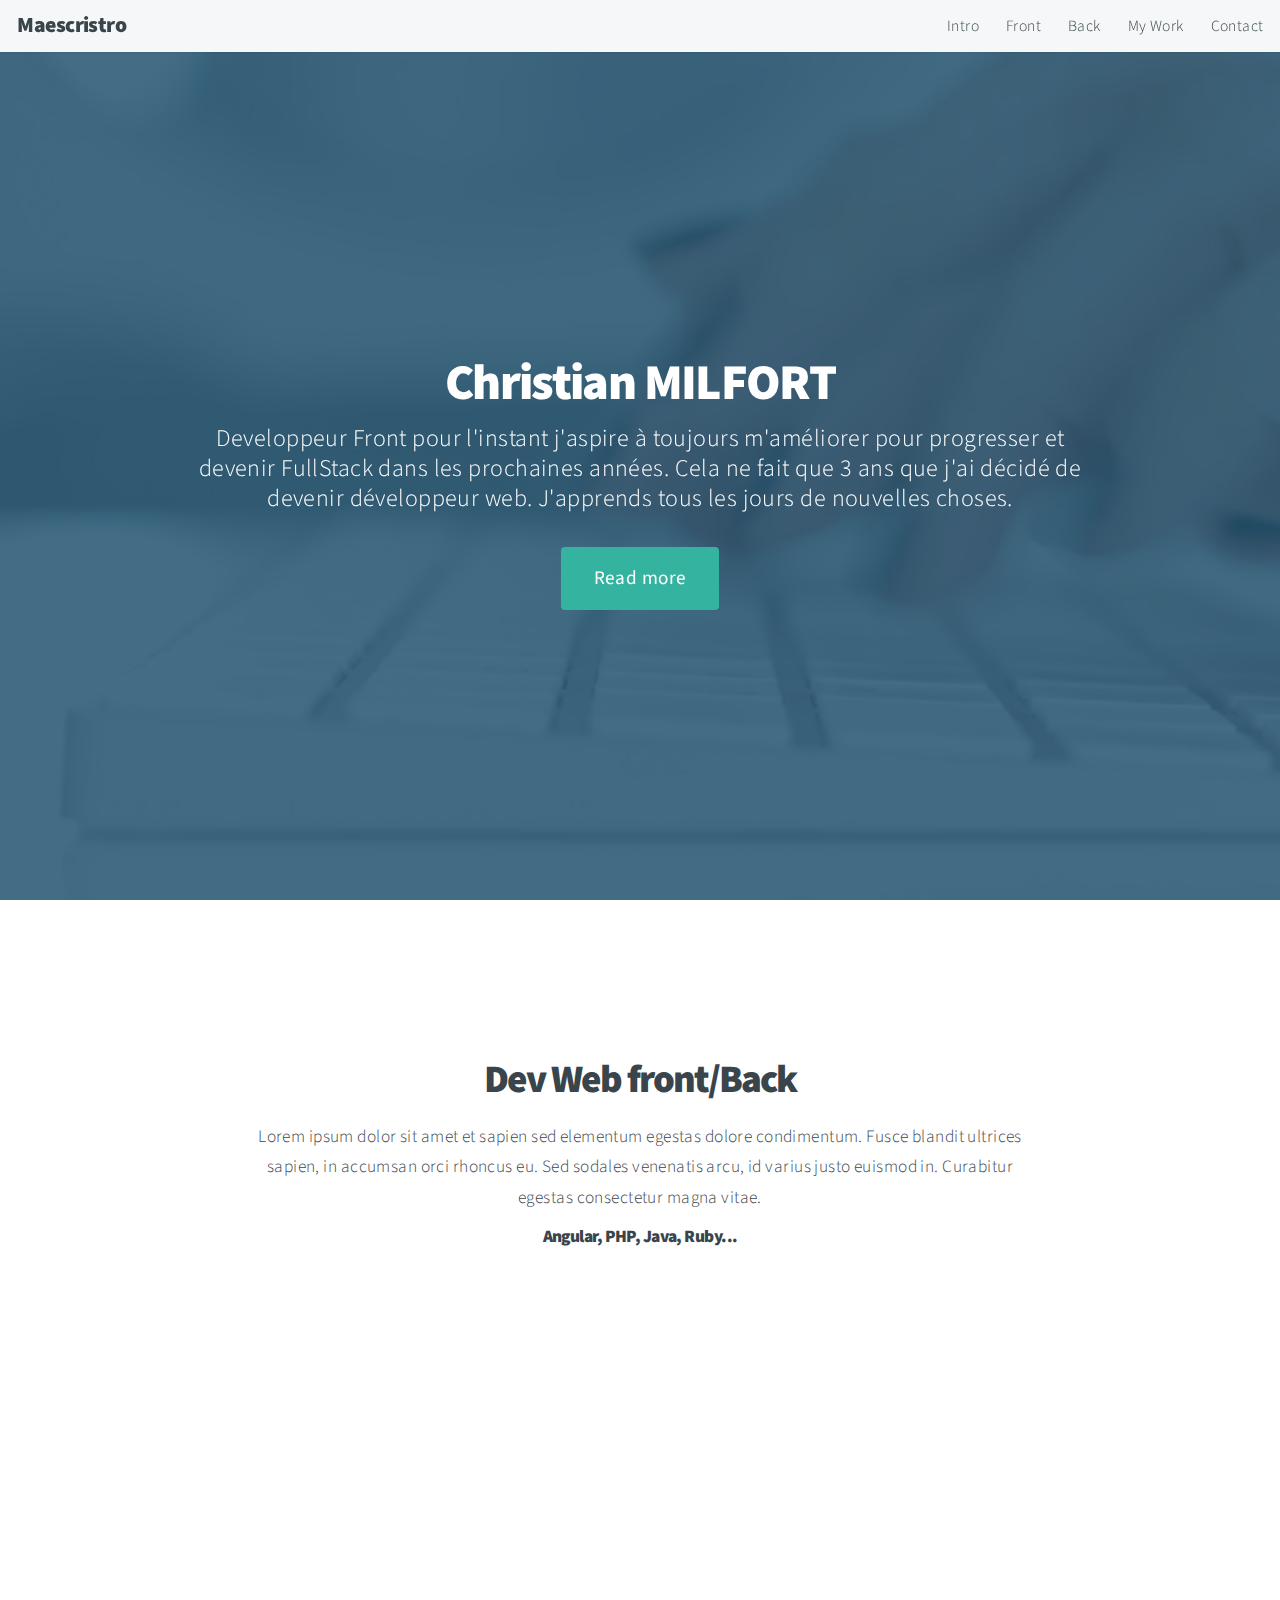
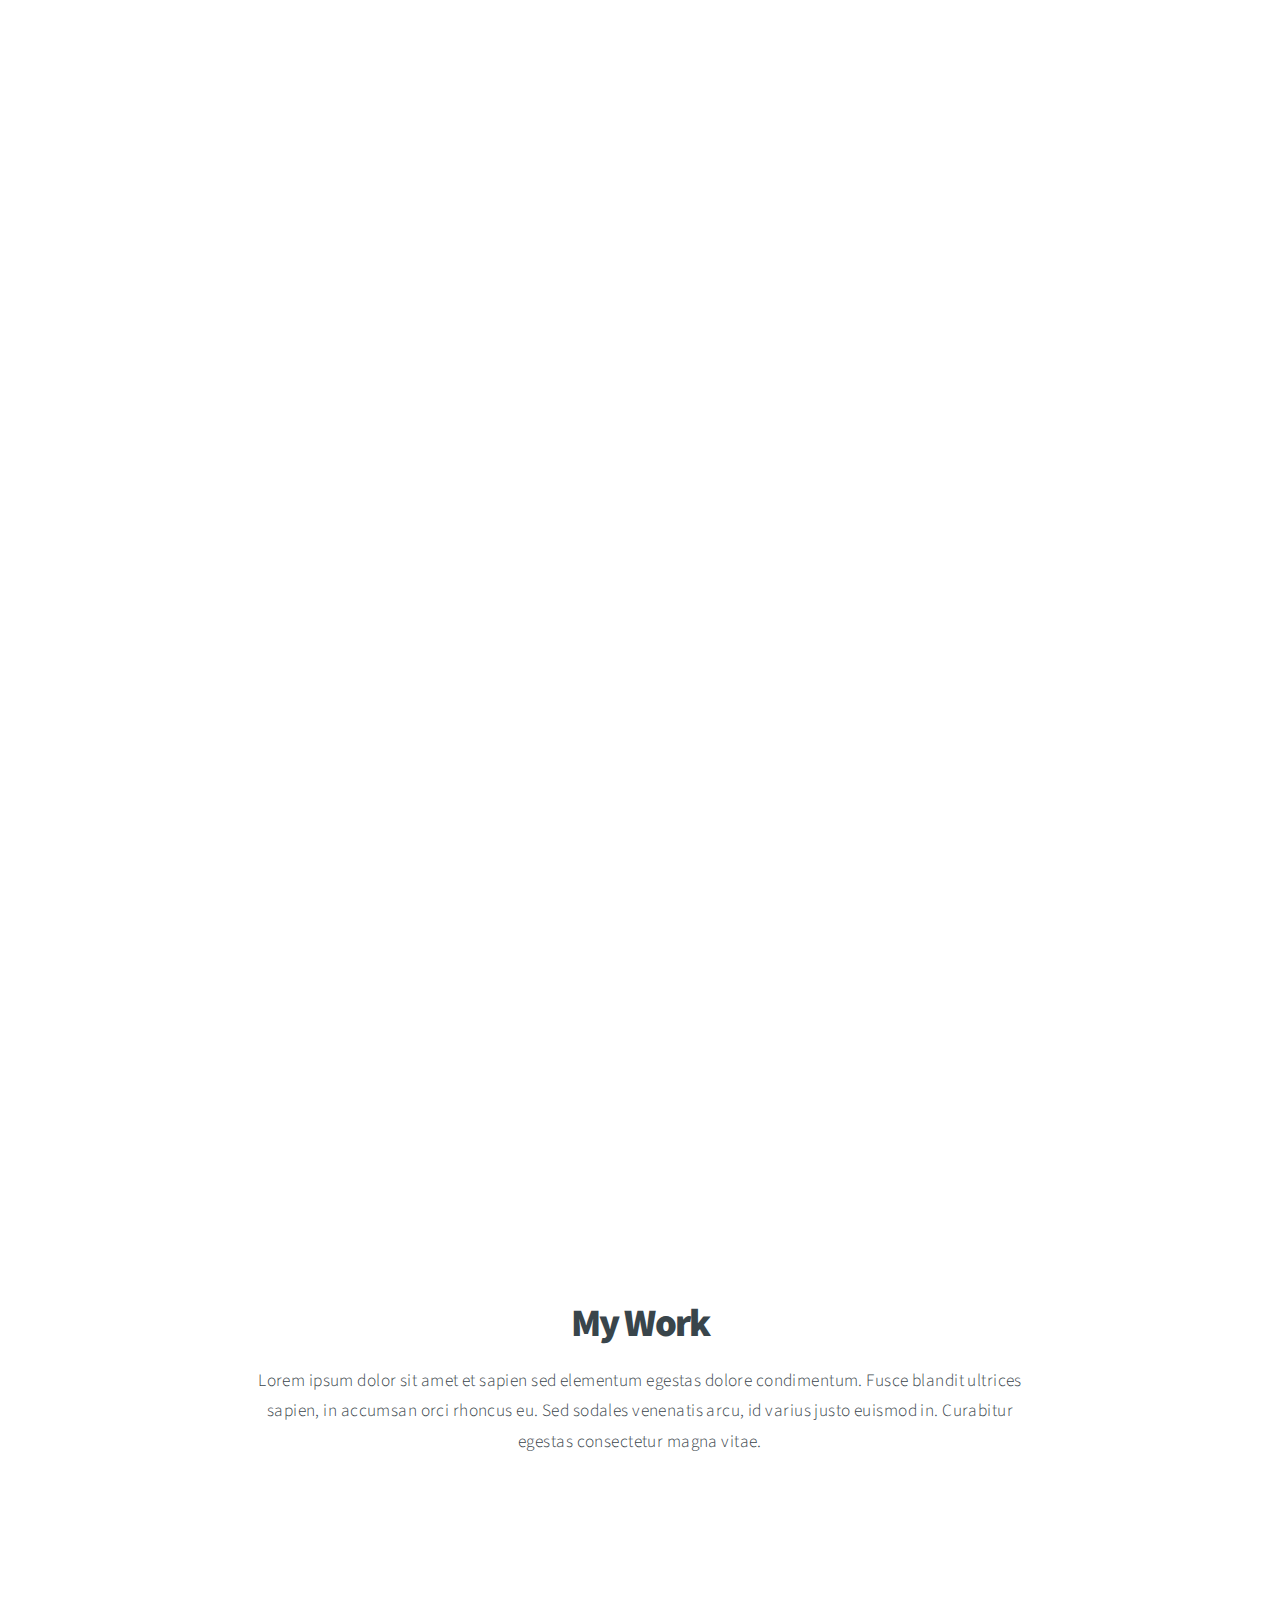
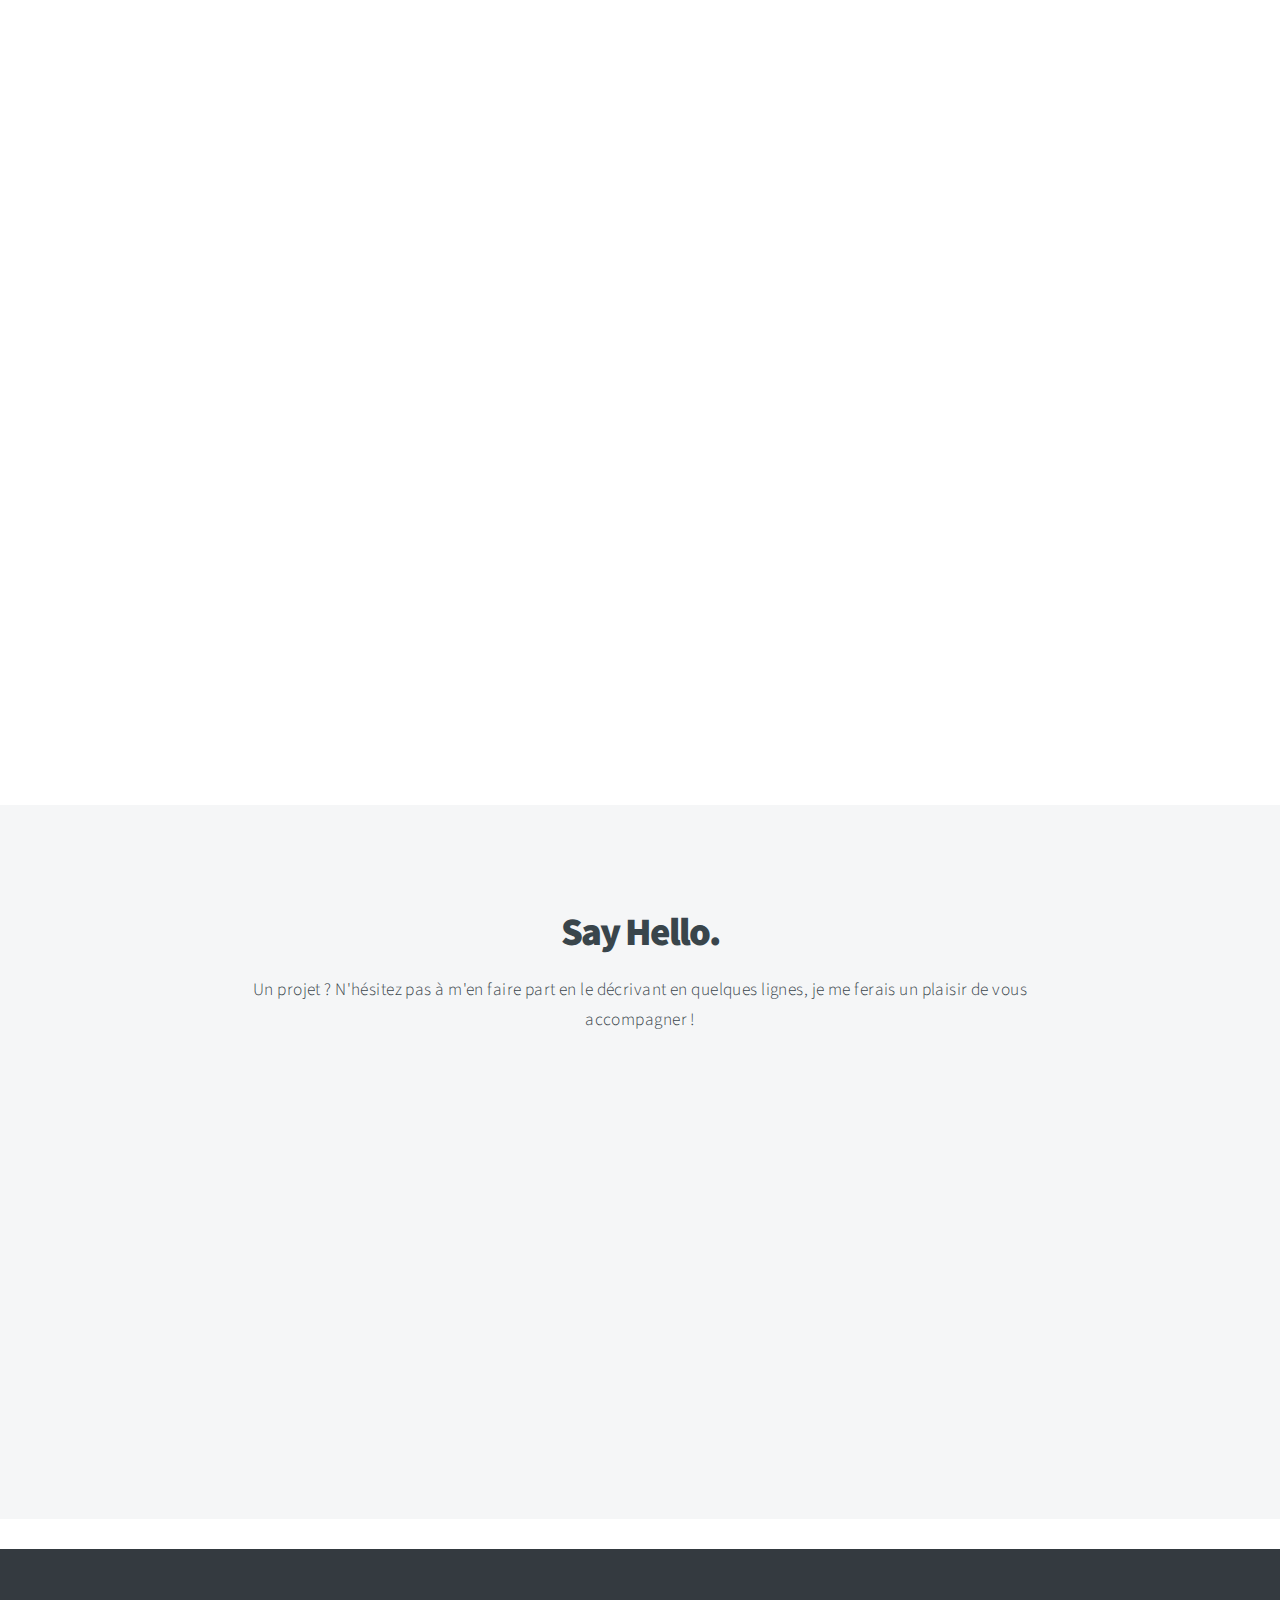
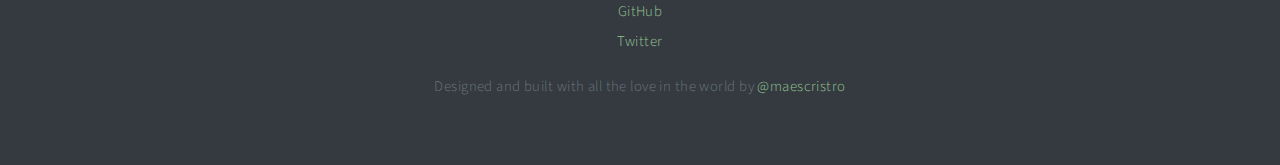
==== commit 45e9f230: "modif" ====
--- a/index.html
+++ b/index.html
@@ -43,7 +43,7 @@
 </head>
 <body>	
     <header id="header">
-        <h1>Maescristro</h1>
+        <h1><a href="#haut">Maescristro</a></h1>
         <nav>
             <ul>
                 <li><a href="#intro">Intro</a></li>
@@ -54,7 +54,7 @@
             </ul>
         </nav>
     </header>
-            <section>
+            <section id="haut">
                 <header class="v-header container-v">
                     <div class="fullscreen-video-wrap">
                         <video src="video-hands.mp4" autoplay="true" loop="true"></video>
@@ -62,7 +62,7 @@
                     <div class="header-overlay">
 
                     </div>
-                    <div class="header-content">
+                    <div class="header-content" >
                         <h1>Christian MILFORT</h1>
                         <p>Developpeur Front pour l'instant j'aspire à toujours m'améliorer pour progresser et devenir FullStack dans les prochaines années. Cela ne fait que 3 ans que j'ai décidé de devenir développeur web. J'apprends tous les jours de nouvelles choses.</p>
                         <a href="#dev" class="btn">Read more</a>
